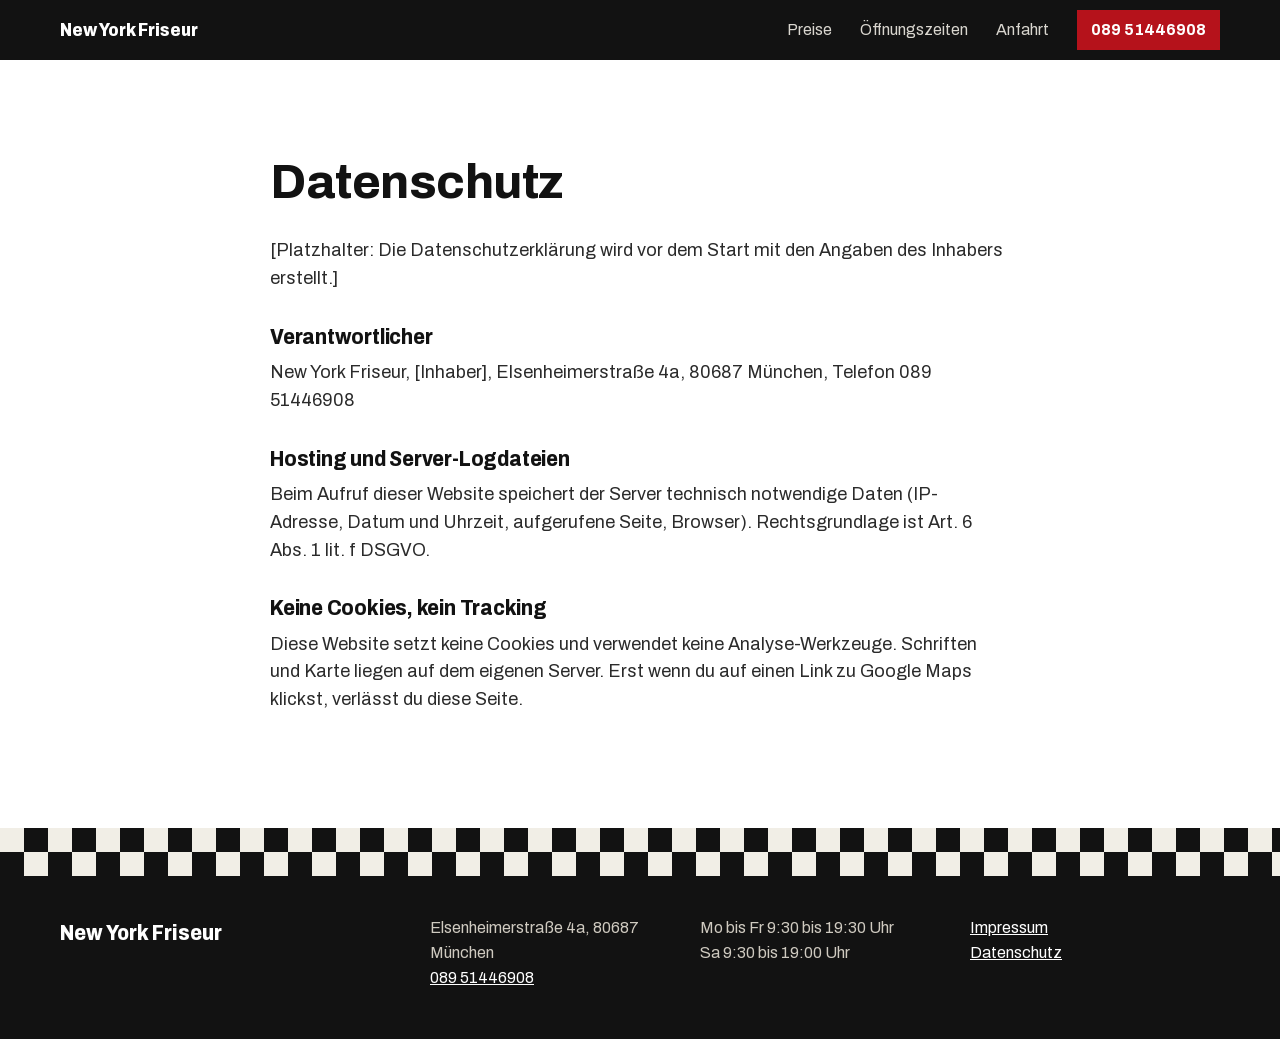
==== datenschutz.html @ 548e53f9 "Vorschau aktualisiert" ====
<!doctype html>
<html lang="de">
<head>
<meta charset="utf-8">
<meta name="viewport" content="width=device-width, initial-scale=1">
<title>Datenschutz | New York Friseur München-Laim</title>
<meta name="description" content="Herrenfriseur und Barbershop an der Elsenheimerstraße 4a in München-Laim. Haarschnitt, Fade, Bart und Augenbrauen. Montag bis Freitag 9:30 bis 19:30 Uhr, Samstag bis 19 Uhr.">
<meta name="robots" content="noindex, nofollow">
<meta name="theme-color" content="#121212">
<link rel="preload" href="fonts/archivo-normal-300-900-latin.woff2" as="font" type="font/woff2" crossorigin>
<link rel="stylesheet" href="fonts/fonts.css">
<link rel="stylesheet" href="css/style.css">
<link rel="icon" href="data:image/svg+xml,%3Csvg xmlns='http://www.w3.org/2000/svg' viewBox='0 0 32 32'%3E%3Crect width='32' height='32' fill='%23121212'/%3E%3Crect x='11' y='3' width='10' height='26' rx='2' fill='%23fff'/%3E%3Cpath d='M11 7l10-4v5l-10 4zM11 16l10-4v5l-10 4zM11 25l10-4v5l-10 4z' fill='%23b5121b'/%3E%3C/svg%3E">
</head>
<body>

<header class="kopf">
  <div class="wrap kopf__in">
    <a class="kopf__marke" href="index.html">New York Friseur</a>
    <nav class="kopf__nav" aria-label="Seitenbereiche">
      <a href="index.html#preise">Preise</a>
      <a href="index.html#zeiten">Öffnungszeiten</a>
      <a href="index.html#anfahrt">Anfahrt</a>
    </nav>
    <a class="kopf__tel" href="tel:+498951446908"><span class="nur-klein">Anrufen</span><span class="nur-gross">089 51446908</span></a>
  </div>
</header>
<main class="text-seite"><div class="wrap">
<h1>Datenschutz</h1>
<p>[Platzhalter: Die Datenschutzerklärung wird vor dem Start mit den Angaben des Inhabers erstellt.]</p>
<h2>Verantwortlicher</h2>
<p>New York Friseur, [Inhaber], Elsenheimerstraße 4a, 80687 München, Telefon 089 51446908</p>
<h2>Hosting und Server-Logdateien</h2>
<p>Beim Aufruf dieser Website speichert der Server technisch notwendige Daten (IP-Adresse, Datum und Uhrzeit, aufgerufene Seite, Browser). Rechtsgrundlage ist Art. 6 Abs. 1 lit. f DSGVO.</p>
<h2>Keine Cookies, kein Tracking</h2>
<p>Diese Website setzt keine Cookies und verwendet keine Analyse-Werkzeuge. Schriften und Karte liegen auf dem eigenen Server. Erst wenn du auf einen Link zu Google Maps klickst, verlässt du diese Seite.</p>
</div></main>
<footer class="fuss">
  <div class="fuss__boden" aria-hidden="true"></div>
  <div class="wrap fuss__in">
    <p class="fuss__marke">New York Friseur</p>
    <p>Elsenheimerstraße 4a, 80687 München<br><a href="tel:+498951446908">089 51446908</a></p>
    <p>Mo bis Fr 9:30 bis 19:30 Uhr<br>Sa 9:30 bis 19:00 Uhr</p>
    <p><a href="impressum.html">Impressum</a><br><a href="datenschutz.html">Datenschutz</a></p>
  </div>
</footer>
</body>
</html>
---- fonts/fonts.css ----
/* Archivo normal 300-900 latin-ext */
@font-face {
  font-family: 'Archivo';
  font-style: normal;
  font-weight: 300 900;
  font-stretch: 62% 125%;
  font-display: swap;
  src: url(archivo-normal-300-900-latin-ext.woff2) format('woff2');
  unicode-range: U+0100-02BA, U+02BD-02C5, U+02C7-02CC, U+02CE-02D7, U+02DD-02FF, U+0304, U+0308, U+0329, U+1D00-1DBF, U+1E00-1E9F, U+1EF2-1EFF, U+2020, U+20A0-20AB, U+20AD-20C4, U+2113, U+2C60-2C7F, U+A720-A7FF;
}
/* Archivo normal 300-900 latin */
@font-face {
  font-family: 'Archivo';
  font-style: normal;
  font-weight: 300 900;
  font-stretch: 62% 125%;
  font-display: swap;
  src: url(archivo-normal-300-900-latin.woff2) format('woff2');
  unicode-range: U+0000-00FF, U+0131, U+0152-0153, U+02BB-02BC, U+02C6, U+02DA, U+02DC, U+0304, U+0308, U+0329, U+2000-206F, U+20AC, U+2122, U+2191, U+2193, U+2212, U+2215, U+FEFF, U+FFFD;
}
---- css/style.css ----
/* New York Friseur, München-Laim
   Mobile first, Stufen bei 600 / 900 / 1200 px.
   Motive aus dem echten Barbershop- und New-York-Fundus: Metro-Fliesen, Mosaikschild,
   Barbiersäule, Steckbuchstaben-Tafel, Schachbrettboden. */

:root {
  --fliese: #f1eee6;
  --fuge: #d6d0c3;
  --tinte: #121212;
  --text: #2b2b2b;
  --grau: #4a4741;
  --rot: #b5121b;
  --rot-dunkel: #8f0d14;
  --blau: #1c2d5c;
  --messing: #b48a3c;
  --papier: #efece3;
  --wrap: 1240px;
  --rand: clamp(16px, 4vw, 40px);
}

*, *::before, *::after { box-sizing: border-box; }
html { scroll-behavior: smooth; scroll-padding-top: 72px; -webkit-text-size-adjust: 100%; }
body {
  margin: 0;
  font-family: Archivo, "Helvetica Neue", Arial, sans-serif;
  font-size: 18px;
  line-height: 1.55;
  color: var(--text);
  background: var(--papier);
  font-variation-settings: "wdth" 100;
}
img { display: block; max-width: 100%; height: auto; }
a { color: inherit; }
h1, h2, h3 { margin: 0; font-weight: 750; line-height: 1.1; letter-spacing: -.01em; color: var(--tinte); hyphens: auto; }
h2 { font-size: clamp(30px, 5vw, 46px); font-variation-settings: "wdth" 88; }
p { margin: 0 0 1em; }
.sr { position: absolute; width: 1px; height: 1px; overflow: hidden; clip: rect(0 0 0 0); white-space: nowrap; }
.wrap { width: 100%; max-width: var(--wrap); margin: 0 auto; padding: 0 var(--rand); }
.nur-gross { display: none; }
.nur-klein { display: inline; }
.klein { font-size: 16px; color: var(--grau); }

/* Kopfzeile */
.kopf { position: sticky; top: 0; z-index: 20; background: var(--tinte); color: #fff; }
.kopf__in { display: flex; align-items: center; gap: 16px; height: 60px; }
.kopf__marke { font-weight: 800; font-size: 19px; text-decoration: none; font-variation-settings: "wdth" 85; white-space: nowrap; }
.kopf__nav { display: none; gap: 28px; margin-left: auto; }
.kopf__nav a { text-decoration: none; font-size: 16px; color: #d9d6cf; }
.kopf__nav a:hover { color: #fff; }
.kopf__tel {
  margin-left: auto; text-decoration: none; font-weight: 700; font-size: 16px;
  padding: 8px 14px; background: var(--rot); white-space: nowrap;
}
.kopf__tel:hover { background: var(--rot-dunkel); }

/* Hero: Wand aus Metro-Fliesen */
.hero {
  padding: clamp(28px, 6vw, 72px) 0 clamp(36px, 6vw, 80px);
  background-color: var(--fuge);
  background-image: url("data:image/svg+xml,%3Csvg xmlns='http://www.w3.org/2000/svg' width='120' height='80'%3E%3Cdefs%3E%3ClinearGradient id='g' x1='0' y1='0' x2='0' y2='1'%3E%3Cstop offset='0' stop-color='%23fbfaf6'/%3E%3Cstop offset='.5' stop-color='%23f1eee6'/%3E%3Cstop offset='1' stop-color='%23e7e3d8'/%3E%3C/linearGradient%3E%3C/defs%3E%3Cg fill='url(%23g)'%3E%3Crect x='1.5' y='1.5' width='117' height='37' rx='3'/%3E%3Crect x='-58.5' y='41.5' width='117' height='37' rx='3'/%3E%3Crect x='61.5' y='41.5' width='117' height='37' rx='3'/%3E%3C/g%3E%3C/svg%3E");
  background-size: 120px 80px;
}
.schild {
  padding: clamp(6px, 1vw, 10px);
  background: #a59e8f;
  box-shadow: 0 1px 0 rgba(255, 255, 255, .7), 0 18px 40px -22px rgba(0, 0, 0, .45);
}
.mosaik { display: block; width: 100%; height: auto; }

.hero__unten { display: grid; grid-template-columns: 1fr auto; gap: clamp(20px, 4vw, 56px); align-items: start; margin-top: clamp(24px, 4vw, 48px); }
.hero__text { max-width: 640px; background: rgba(241, 238, 230, .92); padding: clamp(16px, 3vw, 28px); box-shadow: 0 0 0 1px var(--fuge); }
.hero__lead { font-size: clamp(20px, 2.4vw, 26px); line-height: 1.35; color: var(--tinte); font-weight: 500; }
.status { font-size: 17px; color: var(--grau); margin-bottom: 20px; }
.status strong { color: var(--tinte); }
.status--offen strong { color: #17663a; }

.knoepfe { display: flex; flex-wrap: wrap; gap: 10px; }
.knopf {
  display: inline-block; padding: 13px 20px; font-weight: 700; font-size: 17px; text-decoration: none;
  border: 2px solid var(--tinte); color: var(--tinte); background: transparent;
}
.knopf:hover { background: var(--tinte); color: #fff; }
.knopf--rot { background: var(--rot); border-color: var(--rot); color: #fff; }
.knopf--rot:hover { background: var(--rot-dunkel); border-color: var(--rot-dunkel); }
.knopf--dunkel { background: var(--tinte); color: #fff; }
.knopf--dunkel:hover { background: #333; }

/* Barbiersäule */
.saeule { display: flex; flex-direction: column; align-items: center; width: clamp(46px, 7vw, 86px); }
.saeule__kappe {
  width: 100%; height: clamp(22px, 3vw, 34px); border-radius: 50% 50% 6px 6px / 90% 90% 6px 6px;
  background: linear-gradient(90deg, #6f6f6f, #f4f4f4 38%, #fff 46%, #9a9a9a 70%, #4f4f4f);
}
.saeule__kappe--unten { border-radius: 6px 6px 50% 50% / 6px 6px 90% 90%; }
.saeule__glas {
  position: relative; width: 82%; height: clamp(200px, 30vw, 360px); overflow: hidden;
  border-left: 1px solid rgba(0, 0, 0, .25); border-right: 1px solid rgba(0, 0, 0, .25);
}
.saeule__streifen {
  position: absolute; inset: -100px 0 0;
  background: repeating-linear-gradient(135deg, var(--rot) 0 18px, #fff 18px 30px, var(--blau) 30px 48px, #fff 48px 60px);
  animation: saeule 2.6s linear infinite;
}
.saeule__glas::after {
  content: ""; position: absolute; inset: 0;
  background: linear-gradient(90deg, rgba(0, 0, 0, .38), rgba(0, 0, 0, 0) 28%, rgba(255, 255, 255, .55) 42%, rgba(255, 255, 255, 0) 56%, rgba(0, 0, 0, .42));
}
/* eine Periode der Streifen in der Senkrechten: 60px / sin(45°) */
@keyframes saeule { to { transform: translateY(84.85px); } }

/* Preise: Steckbuchstaben-Tafel */
.preise { background: #1a1816; color: #e9e5dc; padding: clamp(56px, 9vw, 120px) 0; }
.preise h2 { color: #fff; margin-bottom: 24px; }
.preise__in { display: grid; gap: clamp(32px, 5vw, 72px); }
.preise__text { max-width: 560px; }
.preise .klein { color: #bdb7ab; }
.tafel {
  padding: clamp(12px, 2vw, 20px);
  background: linear-gradient(160deg, #8a6236, #6b4723 40%, #7d5730 70%, #5e3d1d);
  box-shadow: inset 0 0 0 1px rgba(255, 255, 255, .12), 0 30px 60px -30px rgba(0, 0, 0, .8);
}
.tafel__filz {
  container-type: inline-size;
  padding: clamp(18px, 4cqi, 40px) clamp(14px, 4cqi, 40px);
  background-color: #141414;
  background-image: repeating-linear-gradient(180deg, rgba(255, 255, 255, .045) 0 1px, rgba(0, 0, 0, 0) 1px 7px);
  box-shadow: inset 0 2px 8px rgba(0, 0, 0, .7);
}
.tafel__liste { list-style: none; margin: 0; padding: 0; }
.tafel__liste li {
  display: flex; gap: 12px; align-items: baseline; justify-content: space-between;
  font-size: clamp(15px, 5.2cqi, 27px); line-height: 1.9; font-weight: 600; text-transform: uppercase;
  letter-spacing: .12em; color: #f4f2ec; font-variation-settings: "wdth" 72;
  text-shadow: 0 1px 0 rgba(0, 0, 0, .9);
}
.tafel__liste li > span:first-child { min-width: 0; }
.tafel__liste li > span:last-child { white-space: nowrap; flex: none; }
.tafel__liste li > span:last-child::after { content: " €"; }
.tafel__liste .bs { display: inline-block; }

/* Bewertungen */
.laden { padding: clamp(56px, 9vw, 120px) 0; background: var(--papier); }
.laden__in { display: grid; gap: 24px; }
.laden__text { max-width: 680px; color: var(--grau); }
.gross { font-size: clamp(24px, 3vw, 32px); line-height: 1.25; color: var(--tinte); font-weight: 600; }
.link { color: var(--rot); font-weight: 700; text-underline-offset: 4px; }

/* Öffnungszeiten und Anfahrt */
.info { padding: clamp(56px, 9vw, 120px) 0 clamp(40px, 6vw, 80px); background: #fff; border-top: 1px solid #ddd8cc; }
.info__in { display: grid; gap: 56px; }
.info h2 { margin-bottom: 24px; }
.zeiten__liste { margin: 0; border-top: 2px solid var(--tinte); }
.zeiten__liste div { display: flex; justify-content: space-between; gap: 16px; padding: 12px 0; border-bottom: 1px solid #ddd8cc; }
.zeiten__liste dt { font-weight: 600; color: var(--tinte); }
.zeiten__liste dd { margin: 0; color: var(--grau); white-space: nowrap; }
.zeiten__liste .heute { background: var(--papier); box-shadow: -10px 0 0 var(--papier), 10px 0 0 var(--papier); }
.zeiten__liste .heute dt::after { content: "heute"; margin-left: 10px; padding: 2px 6px; font-size: 13px; font-weight: 700; background: var(--rot); color: #fff; vertical-align: 2px; }
.anfahrt address { font-style: normal; font-size: 22px; line-height: 1.45; color: var(--tinte); margin-bottom: 24px; }
.linien { list-style: none; margin: 0 0 28px; padding: 0; }
.linien li { display: flex; align-items: center; gap: 8px; padding: 8px 0; color: var(--grau); }
.linien li span:last-child { margin-left: 6px; }
.kreis {
  flex: none; display: inline-grid; place-items: center; width: 34px; height: 34px; border-radius: 50%;
  background: var(--tinte); color: #fff; font-weight: 800; font-size: 15px;
}
.karte { margin-top: clamp(40px, 6vw, 72px); }
.karte img { width: 100%; border: 1px solid #ddd8cc; aspect-ratio: 3 / 2; object-fit: cover; }

/* Fuß mit Schachbrettboden */
.fuss { background: var(--tinte); color: #cfcac0; font-size: 16px; }
.fuss__boden {
  height: 48px;
  background-color: #f1eee6;
  background-image: conic-gradient(var(--tinte) 25%, transparent 0 50%, var(--tinte) 0 75%, transparent 0);
  background-size: 48px 48px;
}
.fuss__in { display: grid; gap: 20px; padding-top: 40px; padding-bottom: 48px; }
.fuss p { margin: 0; }
.fuss a { color: #fff; }
.fuss__marke { font-weight: 800; font-size: 22px; color: #fff; font-variation-settings: "wdth" 85; }

/* Unterseiten */
.text-seite { padding: clamp(40px, 8vw, 96px) 0; background: #fff; }
.text-seite .wrap { max-width: 820px; }
.text-seite h1 { font-size: clamp(32px, 5vw, 48px); margin-bottom: 28px; }
.text-seite h2 { font-size: 22px; margin: 32px 0 10px; }

@media (min-width: 600px) {
  .nur-gross { display: inline; }
  .nur-klein { display: none; }
  .fuss__in { grid-template-columns: 1fr 1fr; }
}

@media (min-width: 900px) {
  .kopf__nav { display: flex; }
  .kopf__tel { margin-left: 12px; }
  .preise__in { grid-template-columns: minmax(0, 5fr) minmax(0, 7fr); align-items: center; }
  .laden__in { grid-template-columns: minmax(0, 5fr) minmax(0, 7fr); }
  .info__in { grid-template-columns: 1fr 1fr; gap: clamp(48px, 7vw, 120px); }
  .fuss__in { grid-template-columns: 1.4fr 1fr 1fr 1fr; }
}

@media (prefers-reduced-motion: reduce) {
  html { scroll-behavior: auto; }
  .saeule__streifen { animation: none; }
}
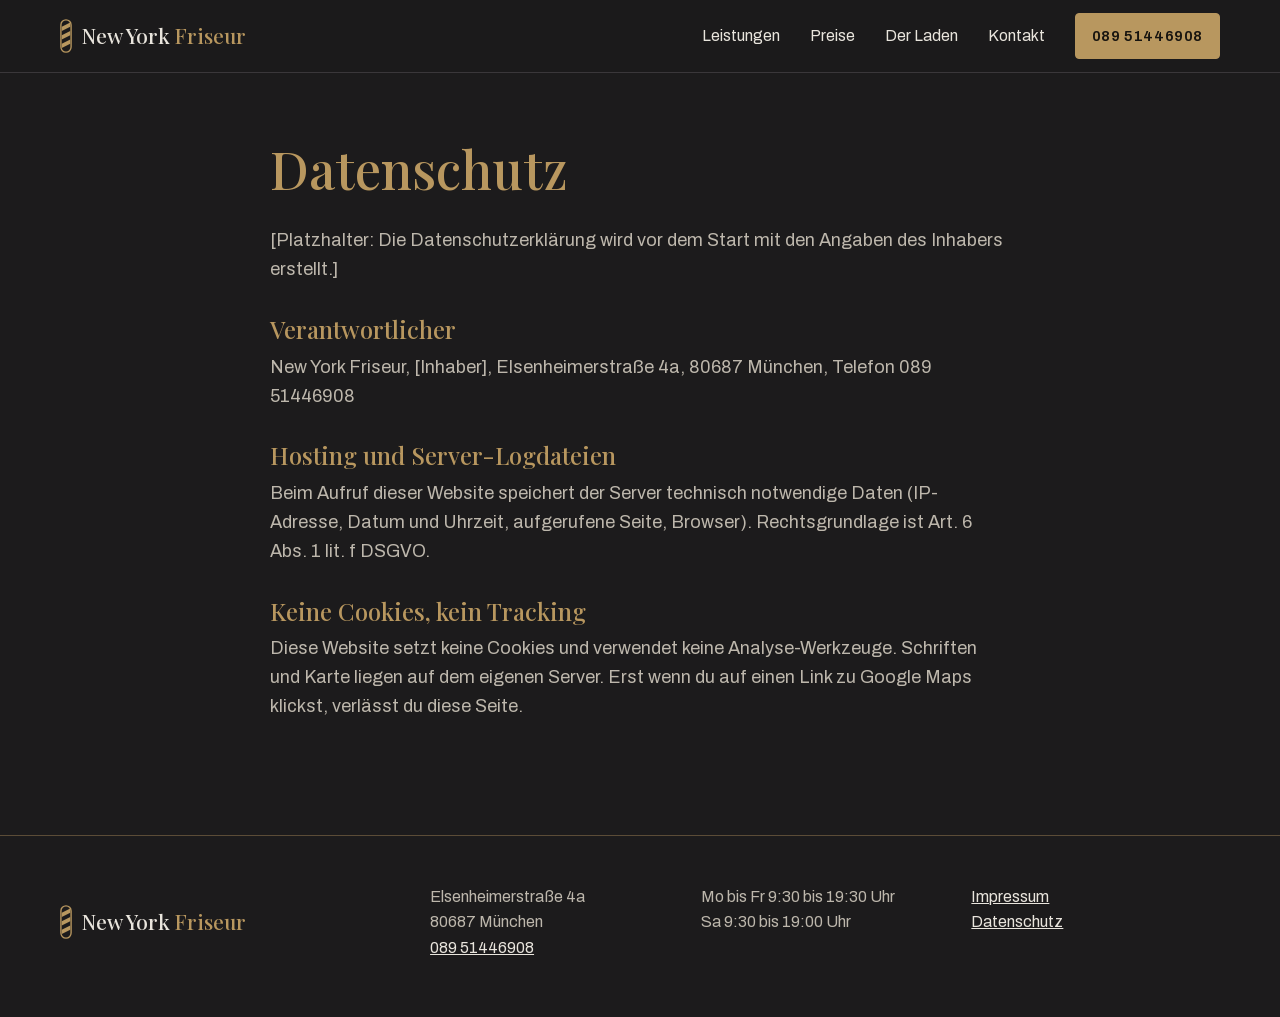
==== commit 54ad4087: "Vorschau aktualisiert" ====
--- a/datenschutz.html
+++ b/datenschutz.html
@@ -4,25 +4,28 @@
 <meta charset="utf-8">
 <meta name="viewport" content="width=device-width, initial-scale=1">
 <title>Datenschutz | New York Friseur München-Laim</title>
-<meta name="description" content="Herrenfriseur und Barbershop an der Elsenheimerstraße 4a in München-Laim. Haarschnitt, Fade, Bart und Augenbrauen. Montag bis Freitag 9:30 bis 19:30 Uhr, Samstag bis 19 Uhr.">
+<meta name="description" content="Damen- und Herrenfriseur an der Elsenheimerstraße 4a in München-Laim. Fade, Bart, Schnitt, Farbe und Strähnen, mit und ohne Termin. Montag bis Freitag 9:30 bis 19:30 Uhr.">
 <meta name="robots" content="noindex, nofollow">
-<meta name="theme-color" content="#121212">
-<link rel="preload" href="fonts/archivo-normal-300-900-latin.woff2" as="font" type="font/woff2" crossorigin>
+<meta name="theme-color" content="#1c1b1c">
 <link rel="stylesheet" href="fonts/fonts.css">
 <link rel="stylesheet" href="css/style.css">
-<link rel="icon" href="data:image/svg+xml,%3Csvg xmlns='http://www.w3.org/2000/svg' viewBox='0 0 32 32'%3E%3Crect width='32' height='32' fill='%23121212'/%3E%3Crect x='11' y='3' width='10' height='26' rx='2' fill='%23fff'/%3E%3Cpath d='M11 7l10-4v5l-10 4zM11 16l10-4v5l-10 4zM11 25l10-4v5l-10 4z' fill='%23b5121b'/%3E%3C/svg%3E">
+<link rel="icon" href="data:image/svg+xml,%3Csvg xmlns='http://www.w3.org/2000/svg' viewBox='0 0 32 32'%3E%3Crect width='32' height='32' fill='%231c1b1c'/%3E%3Crect x='11' y='3' width='10' height='26' rx='2' fill='%23f2eee6'/%3E%3Cpath d='M11 7l10-4v5l-10 4zM11 16l10-4v5l-10 4zM11 25l10-4v5l-10 4z' fill='%23b8975f'/%3E%3C/svg%3E">
 </head>
 <body>
 
-<header class="kopf">
+<header class="kopf kopf--seite" data-kopf>
   <div class="wrap kopf__in">
-    <a class="kopf__marke" href="index.html">New York Friseur</a>
+    <a class="marke" href="index.html" aria-label="New York Friseur, zum Seitenanfang">
+      <svg class="marke__saeule" viewBox="0 0 14 40" aria-hidden="true"><rect x="1" y="1" width="12" height="38" rx="6" fill="none" stroke="currentColor" stroke-width="1.6"/><path d="M2 9l10-5v5L2 14zM2 19l10-5v5L2 24zM2 29l10-5v5L2 34z" fill="currentColor"/></svg>
+      <span class="marke__text">New York <span>Friseur</span></span>
+    </a>
     <nav class="kopf__nav" aria-label="Seitenbereiche">
+      <a href="index.html#leistungen">Leistungen</a>
       <a href="index.html#preise">Preise</a>
-      <a href="index.html#zeiten">Öffnungszeiten</a>
-      <a href="index.html#anfahrt">Anfahrt</a>
+      <a href="index.html#laden">Der Laden</a>
+      <a href="index.html#kontakt">Kontakt</a>
     </nav>
-    <a class="kopf__tel" href="tel:+498951446908"><span class="nur-klein">Anrufen</span><span class="nur-gross">089 51446908</span></a>
+    <a class="knopf knopf--gold kopf__tel" href="tel:+498951446908"><span class="nur-klein">Anrufen</span><span class="nur-gross">089 51446908</span></a>
   </div>
 </header>
 <main class="text-seite"><div class="wrap">
@@ -36,13 +39,13 @@
 <p>Diese Website setzt keine Cookies und verwendet keine Analyse-Werkzeuge. Schriften und Karte liegen auf dem eigenen Server. Erst wenn du auf einen Link zu Google Maps klickst, verlässt du diese Seite.</p>
 </div></main>
 <footer class="fuss">
-  <div class="fuss__boden" aria-hidden="true"></div>
   <div class="wrap fuss__in">
-    <p class="fuss__marke">New York Friseur</p>
-    <p>Elsenheimerstraße 4a, 80687 München<br><a href="tel:+498951446908">089 51446908</a></p>
+    <p class="marke marke--fuss"><svg class="marke__saeule" viewBox="0 0 14 40" aria-hidden="true"><rect x="1" y="1" width="12" height="38" rx="6" fill="none" stroke="currentColor" stroke-width="1.6"/><path d="M2 9l10-5v5L2 14zM2 19l10-5v5L2 24zM2 29l10-5v5L2 34z" fill="currentColor"/></svg><span class="marke__text">New York <span>Friseur</span></span></p>
+    <p>Elsenheimerstraße 4a<br>80687 München<br><a href="tel:+498951446908">089 51446908</a></p>
     <p>Mo bis Fr 9:30 bis 19:30 Uhr<br>Sa 9:30 bis 19:00 Uhr</p>
     <p><a href="impressum.html">Impressum</a><br><a href="datenschutz.html">Datenschutz</a></p>
   </div>
 </footer>
+<script src="js/main.js"></script>
 </body>
 </html>
--- a/fonts/fonts.css
+++ b/fonts/fonts.css
@@ -18,3 +18,21 @@
   src: url(archivo-normal-300-900-latin.woff2) format('woff2');
   unicode-range: U+0000-00FF, U+0131, U+0152-0153, U+02BB-02BC, U+02C6, U+02DA, U+02DC, U+0304, U+0308, U+0329, U+2000-206F, U+20AC, U+2122, U+2191, U+2193, U+2212, U+2215, U+FEFF, U+FFFD;
 }
+/* Playfair Display normal 400-900 latin-ext */
+@font-face {
+  font-family: 'Playfair Display';
+  font-style: normal;
+  font-weight: 400 900;
+  font-display: swap;
+  src: url(playfair-display-normal-400-900-latin-ext.woff2) format('woff2');
+  unicode-range: U+0100-02BA, U+02BD-02C5, U+02C7-02CC, U+02CE-02D7, U+02DD-02FF, U+0304, U+0308, U+0329, U+1D00-1DBF, U+1E00-1E9F, U+1EF2-1EFF, U+2020, U+20A0-20AB, U+20AD-20C4, U+2113, U+2C60-2C7F, U+A720-A7FF;
+}
+/* Playfair Display normal 400-900 latin */
+@font-face {
+  font-family: 'Playfair Display';
+  font-style: normal;
+  font-weight: 400 900;
+  font-display: swap;
+  src: url(playfair-display-normal-400-900-latin.woff2) format('woff2');
+  unicode-range: U+0000-00FF, U+0131, U+0152-0153, U+02BB-02BC, U+02C6, U+02DA, U+02DC, U+0304, U+0308, U+0329, U+2000-206F, U+20AC, U+2122, U+2191, U+2193, U+2212, U+2215, U+FEFF, U+FFFD;
+}
--- a/css/style.css
+++ b/css/style.css
@@ -1,206 +1,202 @@
 /* New York Friseur, München-Laim
-   Mobile first, Stufen bei 600 / 900 / 1200 px.
-   Motive aus dem echten Barbershop- und New-York-Fundus: Metro-Fliesen, Mosaikschild,
-   Barbiersäule, Steckbuchstaben-Tafel, Schachbrettboden. */
+   Fassung 2: dunkel mit Gold, große Fotos aus dem Laden (Google-Profil des Inhabers).
+   Mobile first, Stufen bei 600 / 900 / 1200 px. */
 
 :root {
-  --fliese: #f1eee6;
-  --fuge: #d6d0c3;
-  --tinte: #121212;
-  --text: #2b2b2b;
-  --grau: #4a4741;
-  --rot: #b5121b;
-  --rot-dunkel: #8f0d14;
-  --blau: #1c2d5c;
-  --messing: #b48a3c;
-  --papier: #efece3;
+  --grund: #1c1b1c;
+  --flaeche: #242224;
+  --linie: #3a373a;
+  --gold: #b8975f;
+  --gold-hell: #cdb07a;
+  --text: #e9e5dd;
+  --grau: #bdb7ac;
   --wrap: 1240px;
   --rand: clamp(16px, 4vw, 40px);
+  --serif: "Playfair Display", Georgia, serif;
 }
 
 *, *::before, *::after { box-sizing: border-box; }
-html { scroll-behavior: smooth; scroll-padding-top: 72px; -webkit-text-size-adjust: 100%; }
+html { scroll-behavior: smooth; scroll-padding-top: 76px; -webkit-text-size-adjust: 100%; }
 body {
   margin: 0;
   font-family: Archivo, "Helvetica Neue", Arial, sans-serif;
   font-size: 18px;
-  line-height: 1.55;
+  line-height: 1.6;
   color: var(--text);
-  background: var(--papier);
-  font-variation-settings: "wdth" 100;
+  background: var(--grund);
 }
 img { display: block; max-width: 100%; height: auto; }
 a { color: inherit; }
-h1, h2, h3 { margin: 0; font-weight: 750; line-height: 1.1; letter-spacing: -.01em; color: var(--tinte); hyphens: auto; }
-h2 { font-size: clamp(30px, 5vw, 46px); font-variation-settings: "wdth" 88; }
+h1, h2, h3 { margin: 0; font-family: var(--serif); font-variant-numeric: lining-nums; font-weight: 500; line-height: 1.12; color: var(--gold); hyphens: manual; }
+h2 { font-size: clamp(32px, 5vw, 50px); }
+h3 { font-size: clamp(24px, 2.6vw, 30px); }
 p { margin: 0 0 1em; }
 .sr { position: absolute; width: 1px; height: 1px; overflow: hidden; clip: rect(0 0 0 0); white-space: nowrap; }
 .wrap { width: 100%; max-width: var(--wrap); margin: 0 auto; padding: 0 var(--rand); }
 .nur-gross { display: none; }
-.nur-klein { display: inline; }
-.klein { font-size: 16px; color: var(--grau); }
-
-/* Kopfzeile */
-.kopf { position: sticky; top: 0; z-index: 20; background: var(--tinte); color: #fff; }
-.kopf__in { display: flex; align-items: center; gap: 16px; height: 60px; }
-.kopf__marke { font-weight: 800; font-size: 19px; text-decoration: none; font-variation-settings: "wdth" 85; white-space: nowrap; }
-.kopf__nav { display: none; gap: 28px; margin-left: auto; }
-.kopf__nav a { text-decoration: none; font-size: 16px; color: #d9d6cf; }
-.kopf__nav a:hover { color: #fff; }
-.kopf__tel {
-  margin-left: auto; text-decoration: none; font-weight: 700; font-size: 16px;
-  padding: 8px 14px; background: var(--rot); white-space: nowrap;
-}
-.kopf__tel:hover { background: var(--rot-dunkel); }
-
-/* Hero: Wand aus Metro-Fliesen */
-.hero {
-  padding: clamp(28px, 6vw, 72px) 0 clamp(36px, 6vw, 80px);
-  background-color: var(--fuge);
-  background-image: url("data:image/svg+xml,%3Csvg xmlns='http://www.w3.org/2000/svg' width='120' height='80'%3E%3Cdefs%3E%3ClinearGradient id='g' x1='0' y1='0' x2='0' y2='1'%3E%3Cstop offset='0' stop-color='%23fbfaf6'/%3E%3Cstop offset='.5' stop-color='%23f1eee6'/%3E%3Cstop offset='1' stop-color='%23e7e3d8'/%3E%3C/linearGradient%3E%3C/defs%3E%3Cg fill='url(%23g)'%3E%3Crect x='1.5' y='1.5' width='117' height='37' rx='3'/%3E%3Crect x='-58.5' y='41.5' width='117' height='37' rx='3'/%3E%3Crect x='61.5' y='41.5' width='117' height='37' rx='3'/%3E%3C/g%3E%3C/svg%3E");
-  background-size: 120px 80px;
-}
-.schild {
-  padding: clamp(6px, 1vw, 10px);
-  background: #a59e8f;
-  box-shadow: 0 1px 0 rgba(255, 255, 255, .7), 0 18px 40px -22px rgba(0, 0, 0, .45);
-}
-.mosaik { display: block; width: 100%; height: auto; }
-
-.hero__unten { display: grid; grid-template-columns: 1fr auto; gap: clamp(20px, 4vw, 56px); align-items: start; margin-top: clamp(24px, 4vw, 48px); }
-.hero__text { max-width: 640px; background: rgba(241, 238, 230, .92); padding: clamp(16px, 3vw, 28px); box-shadow: 0 0 0 1px var(--fuge); }
-.hero__lead { font-size: clamp(20px, 2.4vw, 26px); line-height: 1.35; color: var(--tinte); font-weight: 500; }
-.status { font-size: 17px; color: var(--grau); margin-bottom: 20px; }
-.status strong { color: var(--tinte); }
-.status--offen strong { color: #17663a; }
-
-.knoepfe { display: flex; flex-wrap: wrap; gap: 10px; }
+
+/* Marke: Barbiersäule wie auf dem Ladenschild */
+.marke { display: inline-flex; align-items: center; gap: 10px; text-decoration: none; color: var(--gold); }
+.marke__saeule { width: 12px; height: 34px; flex: none; }
+.marke__text { font-family: var(--serif); font-size: 21px; font-weight: 500; color: var(--text); white-space: nowrap; }
+.marke__text span { color: var(--gold); }
+
+/* Knöpfe */
+.knoepfe { display: flex; flex-wrap: wrap; gap: 12px; }
 .knopf {
-  display: inline-block; padding: 13px 20px; font-weight: 700; font-size: 17px; text-decoration: none;
-  border: 2px solid var(--tinte); color: var(--tinte); background: transparent;
-}
-.knopf:hover { background: var(--tinte); color: #fff; }
-.knopf--rot { background: var(--rot); border-color: var(--rot); color: #fff; }
-.knopf--rot:hover { background: var(--rot-dunkel); border-color: var(--rot-dunkel); }
-.knopf--dunkel { background: var(--tinte); color: #fff; }
-.knopf--dunkel:hover { background: #333; }
-
-/* Barbiersäule */
-.saeule { display: flex; flex-direction: column; align-items: center; width: clamp(46px, 7vw, 86px); }
-.saeule__kappe {
-  width: 100%; height: clamp(22px, 3vw, 34px); border-radius: 50% 50% 6px 6px / 90% 90% 6px 6px;
-  background: linear-gradient(90deg, #6f6f6f, #f4f4f4 38%, #fff 46%, #9a9a9a 70%, #4f4f4f);
-}
-.saeule__kappe--unten { border-radius: 6px 6px 50% 50% / 6px 6px 90% 90%; }
-.saeule__glas {
-  position: relative; width: 82%; height: clamp(200px, 30vw, 360px); overflow: hidden;
-  border-left: 1px solid rgba(0, 0, 0, .25); border-right: 1px solid rgba(0, 0, 0, .25);
-}
-.saeule__streifen {
-  position: absolute; inset: -100px 0 0;
-  background: repeating-linear-gradient(135deg, var(--rot) 0 18px, #fff 18px 30px, var(--blau) 30px 48px, #fff 48px 60px);
-  animation: saeule 2.6s linear infinite;
-}
-.saeule__glas::after {
+  display: inline-block; padding: 14px 24px; border: 1px solid var(--gold); border-radius: 4px;
+  font-size: 16px; font-weight: 600; letter-spacing: .04em; text-decoration: none; text-align: center;
+  transition: background-color .2s, color .2s;
+}
+.knopf--gold { background: var(--gold); color: #17140f; }
+.knopf--gold:hover { background: var(--gold-hell); border-color: var(--gold-hell); }
+.knopf--linie { color: var(--gold); background: rgba(28, 27, 28, .35); }
+.knopf--linie:hover { background: var(--gold); color: #17140f; }
+
+/* Kopfzeile: über dem Foto durchsichtig, beim Scrollen dunkel */
+.kopf { position: fixed; inset: 0 0 auto; z-index: 30; transition: background-color .3s, box-shadow .3s; }
+.kopf--fest { background: rgba(28, 27, 28, .96); box-shadow: 0 1px 0 var(--linie); }
+.kopf__in { display: flex; align-items: center; gap: 16px; height: 72px; }
+.kopf__nav { display: none; gap: 30px; margin-left: auto; }
+.kopf__nav a { text-decoration: none; font-size: 16px; color: var(--text); }
+.kopf__nav a:hover { color: var(--gold); }
+.kopf__tel { margin-left: auto; padding: 10px 16px; font-size: 15px; white-space: nowrap; }
+
+/* Hero */
+.hero { position: relative; min-height: 100svh; display: grid; align-items: end; overflow: hidden; background: #000; }
+.hero__bild, .hero__bild img { position: absolute; inset: 0; width: 100%; height: 100%; }
+.hero__bild img { object-fit: cover; object-position: 50% 40%; }
+.hero::after {
   content: ""; position: absolute; inset: 0;
-  background: linear-gradient(90deg, rgba(0, 0, 0, .38), rgba(0, 0, 0, 0) 28%, rgba(255, 255, 255, .55) 42%, rgba(255, 255, 255, 0) 56%, rgba(0, 0, 0, .42));
-}
-/* eine Periode der Streifen in der Senkrechten: 60px / sin(45°) */
-@keyframes saeule { to { transform: translateY(84.85px); } }
-
-/* Preise: Steckbuchstaben-Tafel */
-.preise { background: #1a1816; color: #e9e5dc; padding: clamp(56px, 9vw, 120px) 0; }
-.preise h2 { color: #fff; margin-bottom: 24px; }
-.preise__in { display: grid; gap: clamp(32px, 5vw, 72px); }
-.preise__text { max-width: 560px; }
-.preise .klein { color: #bdb7ab; }
-.tafel {
-  padding: clamp(12px, 2vw, 20px);
-  background: linear-gradient(160deg, #8a6236, #6b4723 40%, #7d5730 70%, #5e3d1d);
-  box-shadow: inset 0 0 0 1px rgba(255, 255, 255, .12), 0 30px 60px -30px rgba(0, 0, 0, .8);
-}
-.tafel__filz {
-  container-type: inline-size;
-  padding: clamp(18px, 4cqi, 40px) clamp(14px, 4cqi, 40px);
-  background-color: #141414;
-  background-image: repeating-linear-gradient(180deg, rgba(255, 255, 255, .045) 0 1px, rgba(0, 0, 0, 0) 1px 7px);
-  box-shadow: inset 0 2px 8px rgba(0, 0, 0, .7);
-}
-.tafel__liste { list-style: none; margin: 0; padding: 0; }
-.tafel__liste li {
-  display: flex; gap: 12px; align-items: baseline; justify-content: space-between;
-  font-size: clamp(15px, 5.2cqi, 27px); line-height: 1.9; font-weight: 600; text-transform: uppercase;
-  letter-spacing: .12em; color: #f4f2ec; font-variation-settings: "wdth" 72;
-  text-shadow: 0 1px 0 rgba(0, 0, 0, .9);
-}
-.tafel__liste li > span:first-child { min-width: 0; }
-.tafel__liste li > span:last-child { white-space: nowrap; flex: none; }
-.tafel__liste li > span:last-child::after { content: " €"; }
-.tafel__liste .bs { display: inline-block; }
-
-/* Bewertungen */
-.laden { padding: clamp(56px, 9vw, 120px) 0; background: var(--papier); }
-.laden__in { display: grid; gap: 24px; }
-.laden__text { max-width: 680px; color: var(--grau); }
-.gross { font-size: clamp(24px, 3vw, 32px); line-height: 1.25; color: var(--tinte); font-weight: 600; }
-.link { color: var(--rot); font-weight: 700; text-underline-offset: 4px; }
-
-/* Öffnungszeiten und Anfahrt */
-.info { padding: clamp(56px, 9vw, 120px) 0 clamp(40px, 6vw, 80px); background: #fff; border-top: 1px solid #ddd8cc; }
-.info__in { display: grid; gap: 56px; }
-.info h2 { margin-bottom: 24px; }
-.zeiten__liste { margin: 0; border-top: 2px solid var(--tinte); }
-.zeiten__liste div { display: flex; justify-content: space-between; gap: 16px; padding: 12px 0; border-bottom: 1px solid #ddd8cc; }
-.zeiten__liste dt { font-weight: 600; color: var(--tinte); }
-.zeiten__liste dd { margin: 0; color: var(--grau); white-space: nowrap; }
-.zeiten__liste .heute { background: var(--papier); box-shadow: -10px 0 0 var(--papier), 10px 0 0 var(--papier); }
-.zeiten__liste .heute dt::after { content: "heute"; margin-left: 10px; padding: 2px 6px; font-size: 13px; font-weight: 700; background: var(--rot); color: #fff; vertical-align: 2px; }
-.anfahrt address { font-style: normal; font-size: 22px; line-height: 1.45; color: var(--tinte); margin-bottom: 24px; }
-.linien { list-style: none; margin: 0 0 28px; padding: 0; }
-.linien li { display: flex; align-items: center; gap: 8px; padding: 8px 0; color: var(--grau); }
+  background: linear-gradient(180deg, rgba(10, 9, 10, .55) 0%, rgba(10, 9, 10, .35) 35%, rgba(10, 9, 10, .88) 78%, var(--grund) 100%);
+}
+.hero__inhalt { position: relative; z-index: 1; padding-top: 120px; padding-bottom: clamp(48px, 9vh, 96px); text-align: center; display: flex; flex-direction: column; align-items: center; }
+.hero__saeule { width: 20px; height: 56px; color: var(--gold); margin-bottom: 18px; }
+.hero h1 { font-size: clamp(44px, 9vw, 104px); font-weight: 500; color: var(--text); }
+.hero__unter { font-family: var(--serif); font-size: clamp(20px, 2.6vw, 28px); color: var(--gold); margin: 14px 0 10px; }
+.hero__zeile { color: var(--grau); font-size: 17px; margin-bottom: 30px; }
+.hero__zeile strong { color: var(--text); font-weight: 600; }
+.hero .knoepfe { justify-content: center; }
+
+/* Abschnitte */
+.abschnitt { padding: clamp(64px, 10vw, 128px) 0; }
+.abschnitt--dunkel { background: var(--flaeche); }
+.kopfzeile { display: grid; gap: 16px; margin-bottom: clamp(32px, 5vw, 56px); }
+.kopfzeile p { color: var(--grau); max-width: 620px; margin: 0; }
+
+/* Leistungen */
+.karten { display: grid; gap: 24px; }
+.karte { display: flex; flex-direction: column; border: 1px solid rgba(184, 151, 95, .45); border-radius: 8px; overflow: hidden; background: var(--flaeche); }
+.karte img { aspect-ratio: 4 / 3; object-fit: cover; width: 100%; }
+.karte__text { padding: 24px 24px 28px; display: flex; flex-direction: column; flex: 1; }
+.karte__text p { color: var(--grau); }
+.karte__text h3 { margin-bottom: 10px; }
+.karte__preis { font-variant-numeric: lining-nums; font-family: var(--serif); font-size: 22px; color: var(--text) !important; margin-top: auto; }
+.karte__link { color: var(--gold); font-weight: 600; text-decoration: none; border-bottom: 1px solid currentColor; align-self: flex-start; padding-bottom: 2px; }
+.karte__link:hover { color: var(--gold-hell); }
+
+/* Preisliste */
+.reiter { display: flex; gap: 8px; margin-bottom: 28px; border-bottom: 1px solid var(--linie); }
+.reiter button {
+  appearance: none; background: none; border: 0; border-bottom: 2px solid transparent; margin-bottom: -1px;
+  padding: 12px 6px; margin-right: 18px; font: 600 17px Archivo, sans-serif; color: var(--grau); cursor: pointer;
+}
+.reiter button[aria-selected="true"] { color: var(--gold); border-bottom-color: var(--gold); }
+.reiter button:focus-visible { outline: 2px solid var(--gold); outline-offset: 2px; }
+.liste + .liste { margin-top: 48px; }
+.js .liste + .liste { margin-top: 0; }
+.js .liste__titel { position: absolute; width: 1px; height: 1px; overflow: hidden; clip: rect(0 0 0 0); }
+.liste__titel { margin-bottom: 16px; }
+.liste table { width: 100%; border-collapse: collapse; max-width: 860px; }
+.liste th, .liste td { padding: 13px 0; border-bottom: 1px solid var(--linie); text-align: left; vertical-align: baseline; }
+.liste tbody th { font-weight: 400; color: var(--text); padding-right: 16px; }
+.liste td { font-variant-numeric: lining-nums tabular-nums; text-align: right; white-space: nowrap; color: var(--gold); font-family: var(--serif); font-size: 19px; padding-left: 12px; }
+.liste td::after { content: " €"; }
+.liste thead th { font-size: 14px; font-weight: 600; letter-spacing: .06em; color: var(--grau); text-align: right; padding-left: 12px; }
+.liste--damen td { width: 4.6em; }
+.liste--damen td::after { content: ""; }
+@media (max-width: 599px) {
+  .liste--damen td { width: auto; padding-left: 10px; font-size: 17px; }
+  .liste--damen tbody th { font-size: 16px; hyphens: auto; }
+}
+.liste--extra { margin-top: 28px; }
+
+/* Galerie */
+.galerie { display: grid; grid-template-columns: 1fr 1fr; gap: 10px; }
+.galerie a { display: block; overflow: hidden; border-radius: 6px; }
+.galerie img { aspect-ratio: 3 / 4; object-fit: cover; width: 100%; transition: transform .5s; }
+.galerie a:hover img { transform: scale(1.04); }
+.lightbox { padding: 0; border: 0; background: transparent; max-width: 94vw; max-height: 92vh; }
+.lightbox::backdrop { background: rgba(0, 0, 0, .88); }
+.lightbox img { max-width: 94vw; max-height: 92vh; object-fit: contain; }
+.lightbox__zu { position: fixed; top: 14px; right: 16px; width: 48px; height: 48px; border: 1px solid var(--gold); border-radius: 50%; background: var(--grund); color: var(--gold); font-size: 28px; line-height: 1; cursor: pointer; }
+
+/* Der Laden */
+.laden { display: grid; background: var(--grund); }
+.laden__bild img { width: 100%; height: 100%; aspect-ratio: 4 / 5; object-fit: cover; object-position: 50% 40%; }
+.laden__text { padding: clamp(48px, 8vw, 104px) var(--rand); max-width: 680px; }
+.laden__text h2 { margin-bottom: 24px; }
+.laden__text > p { color: var(--grau); }
+.bewertung { margin-top: 36px; padding-top: 28px; border-top: 1px solid var(--linie); }
+.bewertung p { color: var(--grau); }
+.bewertung__zahl { font-variant-numeric: lining-nums; font-family: var(--serif); font-size: 30px; color: var(--text) !important; margin-bottom: 6px; }
+.sterne { color: transparent; background: linear-gradient(90deg, var(--gold) 90%, #5a554c 90%); -webkit-background-clip: text; background-clip: text; letter-spacing: .08em; font-size: 22px; margin-right: 8px; vertical-align: 3px; }
+
+/* Kontakt */
+.kontakt { display: grid; gap: 48px; }
+.kontakt h3 { margin-bottom: 18px; }
+.kontakt address { font-style: normal; font-size: 20px; line-height: 1.5; margin-bottom: 12px; }
+.tel { font-variant-numeric: lining-nums; font-family: var(--serif); font-size: 26px; color: var(--gold); text-decoration: none; }
+.linien { list-style: none; margin: 24px 0 0; padding: 0; }
+.linien li { display: flex; align-items: center; gap: 8px; padding: 7px 0; color: var(--grau); }
 .linien li span:last-child { margin-left: 6px; }
-.kreis {
-  flex: none; display: inline-grid; place-items: center; width: 34px; height: 34px; border-radius: 50%;
-  background: var(--tinte); color: #fff; font-weight: 800; font-size: 15px;
-}
-.karte { margin-top: clamp(40px, 6vw, 72px); }
-.karte img { width: 100%; border: 1px solid #ddd8cc; aspect-ratio: 3 / 2; object-fit: cover; }
-
-/* Fuß mit Schachbrettboden */
-.fuss { background: var(--tinte); color: #cfcac0; font-size: 16px; }
-.fuss__boden {
-  height: 48px;
-  background-color: #f1eee6;
-  background-image: conic-gradient(var(--tinte) 25%, transparent 0 50%, var(--tinte) 0 75%, transparent 0);
-  background-size: 48px 48px;
-}
-.fuss__in { display: grid; gap: 20px; padding-top: 40px; padding-bottom: 48px; }
+.kreis { flex: none; display: inline-grid; place-items: center; width: 34px; height: 34px; border-radius: 50%; border: 1px solid var(--gold); color: var(--gold); font-weight: 700; font-size: 14px; }
+.zeiten { margin: 0; }
+.zeiten div { display: flex; justify-content: space-between; gap: 16px; padding: 12px 0; border-bottom: 1px solid var(--linie); }
+.zeiten dd { margin: 0; color: var(--grau); white-space: nowrap; }
+.zeiten .heute dt, .zeiten .heute dd { color: var(--gold); }
+.zeiten .heute dt::after { content: "heute"; margin-left: 10px; padding: 1px 7px; border: 1px solid var(--gold); border-radius: 3px; font-size: 13px; vertical-align: 2px; }
+.kontakt__knoepfe { margin-top: 40px; }
+.stadtplan { margin: 48px 0 0; }
+.stadtplan img { width: 100%; aspect-ratio: 3 / 2; object-fit: cover; border-radius: 8px; border: 1px solid var(--linie); }
+
+/* Fuß */
+.fuss { border-top: 1px solid rgba(184, 151, 95, .4); font-size: 16px; color: var(--grau); }
+.fuss__in { display: grid; gap: 22px; padding-top: 48px; padding-bottom: 56px; }
 .fuss p { margin: 0; }
-.fuss a { color: #fff; }
-.fuss__marke { font-weight: 800; font-size: 22px; color: #fff; font-variation-settings: "wdth" 85; }
+.fuss a { color: var(--text); }
+.fuss a:hover { color: var(--gold); }
 
 /* Unterseiten */
-.text-seite { padding: clamp(40px, 8vw, 96px) 0; background: #fff; }
+.text-seite { padding: 140px 0 96px; }
 .text-seite .wrap { max-width: 820px; }
-.text-seite h1 { font-size: clamp(32px, 5vw, 48px); margin-bottom: 28px; }
-.text-seite h2 { font-size: 22px; margin: 32px 0 10px; }
+.text-seite h1 { font-size: clamp(36px, 5vw, 52px); margin-bottom: 28px; }
+.text-seite h2 { font-size: 24px; margin: 32px 0 10px; }
+.text-seite p { color: var(--grau); }
+.text-seite ~ .fuss, .text-seite { background: var(--grund); }
+.kopf--seite { background: rgba(28, 27, 28, .96); box-shadow: 0 1px 0 var(--linie); }
 
 @media (min-width: 600px) {
   .nur-gross { display: inline; }
   .nur-klein { display: none; }
+  .galerie { grid-template-columns: repeat(4, 1fr); }
   .fuss__in { grid-template-columns: 1fr 1fr; }
 }
 
 @media (min-width: 900px) {
   .kopf__nav { display: flex; }
-  .kopf__tel { margin-left: 12px; }
-  .preise__in { grid-template-columns: minmax(0, 5fr) minmax(0, 7fr); align-items: center; }
-  .laden__in { grid-template-columns: minmax(0, 5fr) minmax(0, 7fr); }
-  .info__in { grid-template-columns: 1fr 1fr; gap: clamp(48px, 7vw, 120px); }
+  .kopf__tel { margin-left: 14px; }
+  .kopfzeile { grid-template-columns: minmax(0, 5fr) minmax(0, 7fr); align-items: end; gap: 48px; }
+  .karten { grid-template-columns: repeat(3, 1fr); }
+  .karte img { aspect-ratio: 4 / 5; }
+  .laden { grid-template-columns: 1fr 1fr; }
+  .laden__bild img { aspect-ratio: auto; min-height: 640px; }
+  .laden__text { align-self: center; padding-left: clamp(40px, 6vw, 96px); }
+  .kontakt { grid-template-columns: 1fr 1fr; gap: clamp(48px, 7vw, 120px); }
   .fuss__in { grid-template-columns: 1.4fr 1fr 1fr 1fr; }
 }
 
 @media (prefers-reduced-motion: reduce) {
   html { scroll-behavior: auto; }
-  .saeule__streifen { animation: none; }
-}
+  .galerie img { transition: none; }
+}
